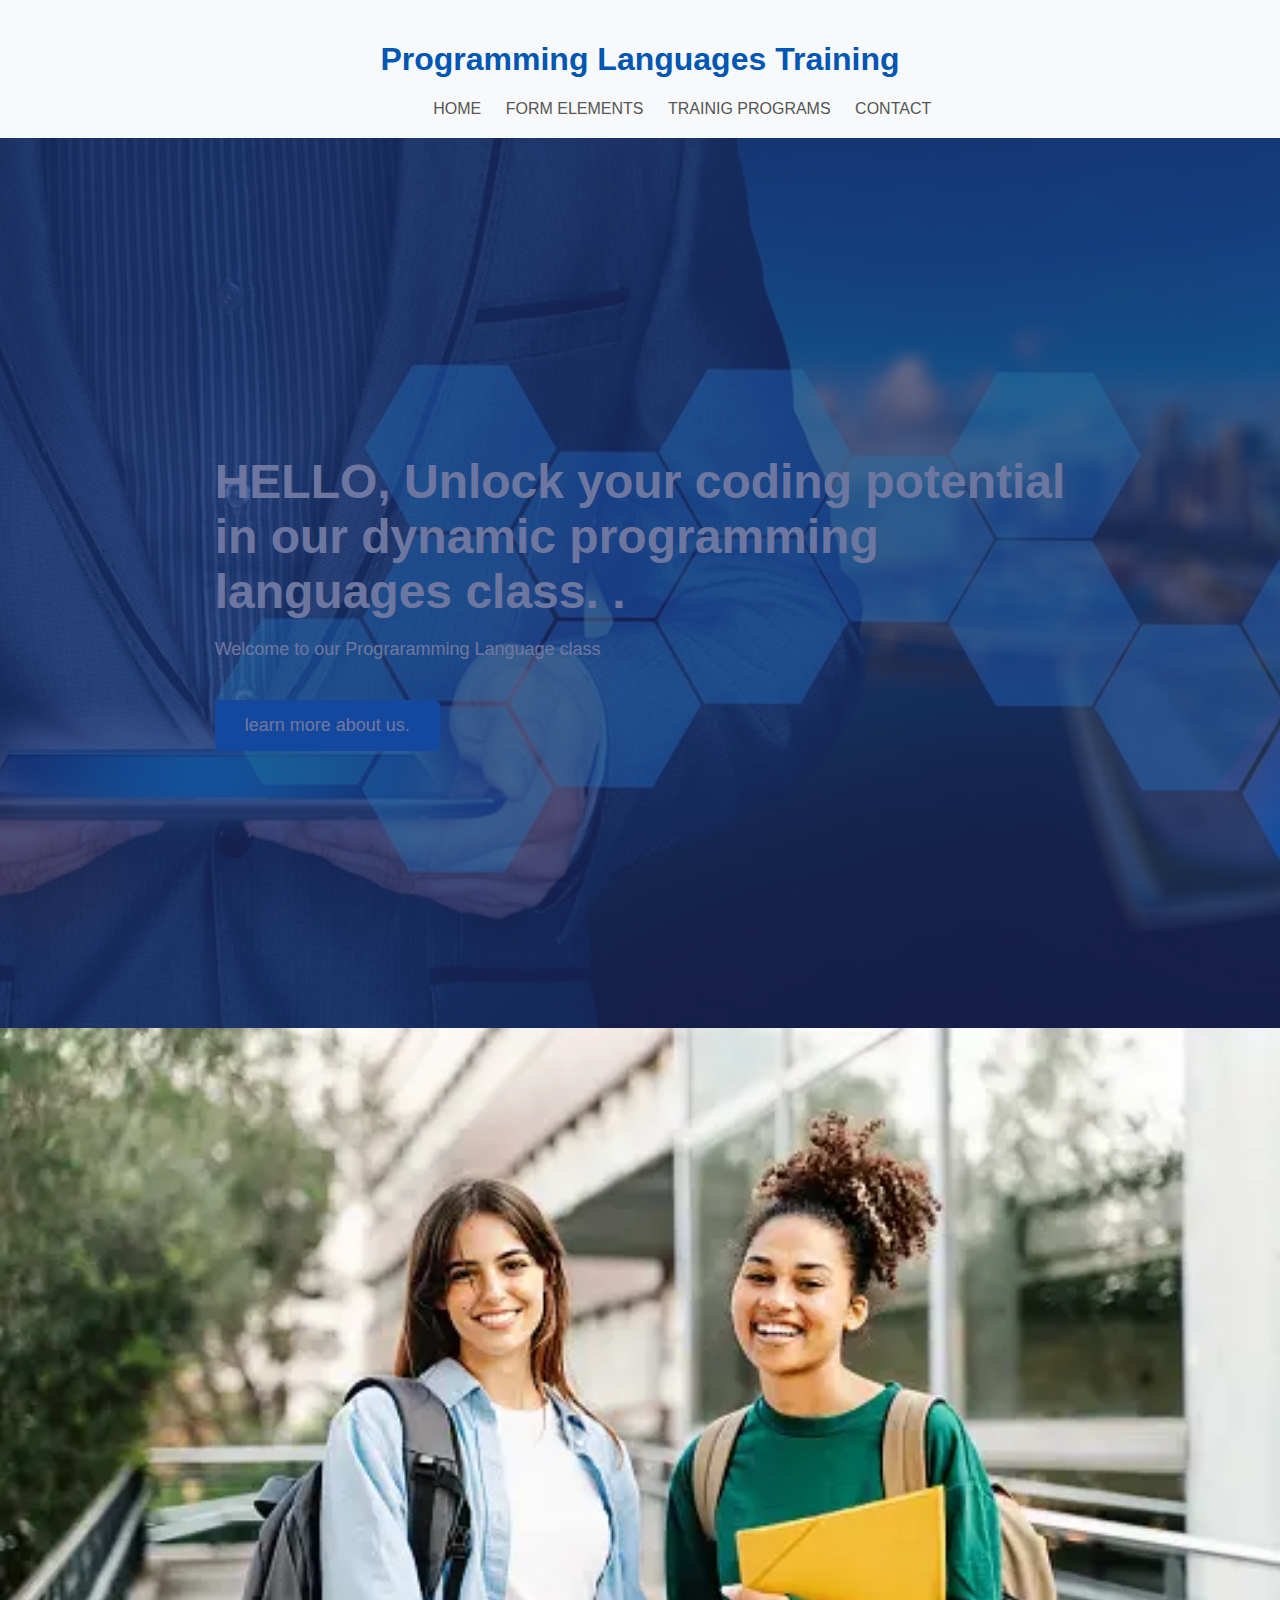
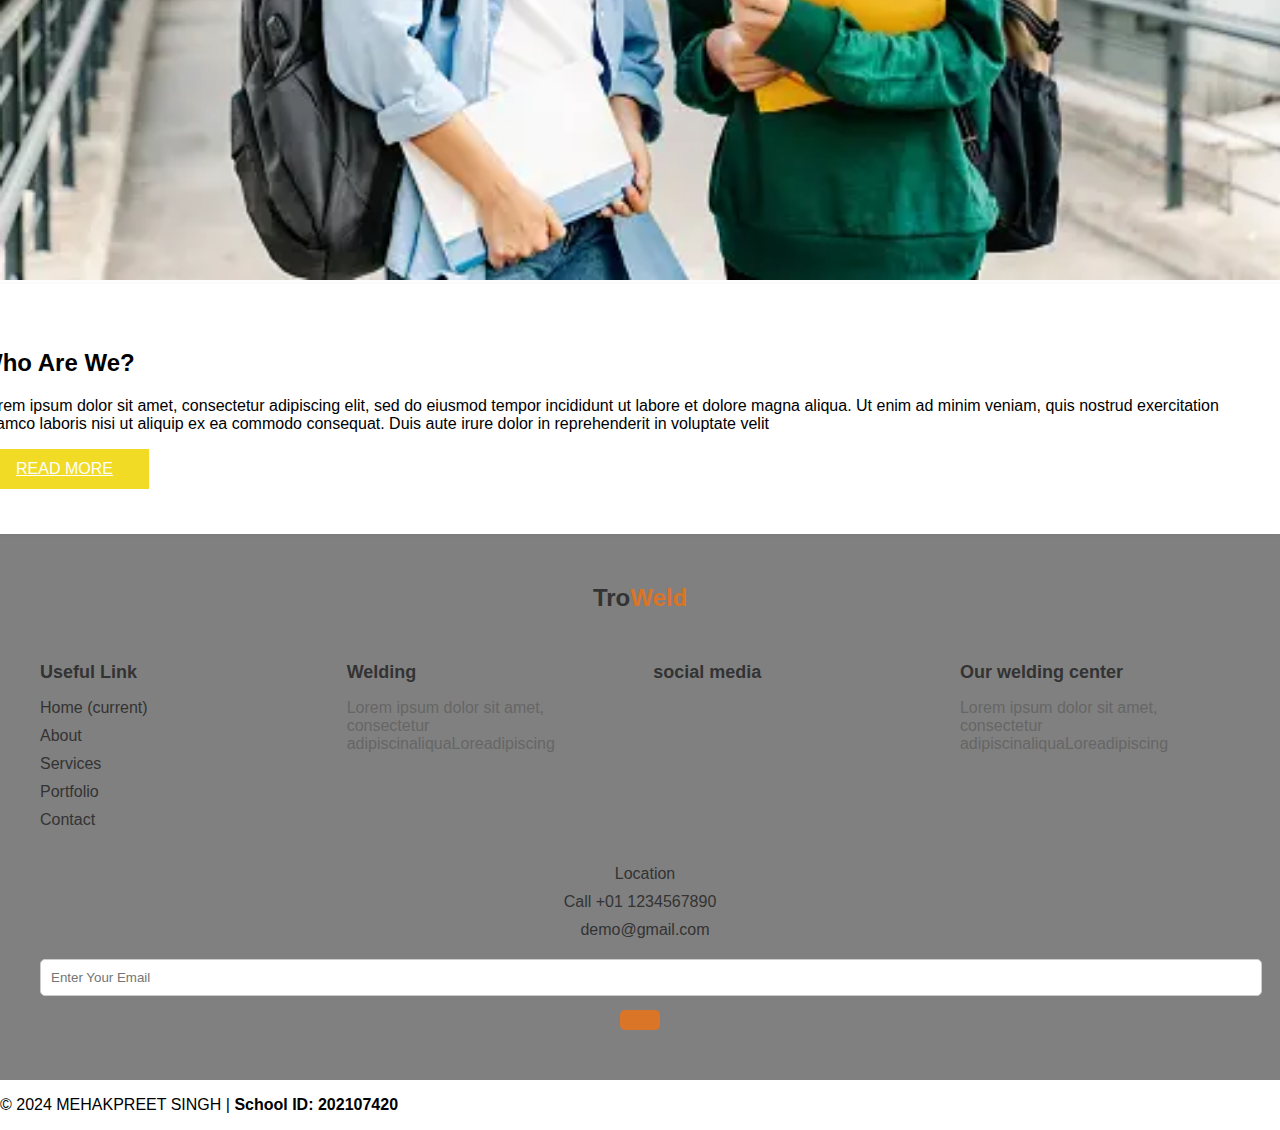
==== about.html @ 3c371fb9 "progress" ====
<!DOCTYPE html>
<html lang="en">
<head>
    <meta charset="UTF-8">
    <meta name="viewport" content="width=device-width, initial-scale=1.0">
    <link rel="stylesheet" href="css/about.css">
    <link rel="stylesheet" href="css/index.css">
    <title>Programming Languages Training - Proposal</title>
</head>

<body>
<!-- top area Start -->
		<header class="top-area">
			<div class="header-area">
				<!-- Start Navigation -->
			    <nav class="navbar navbar-default bootsnav navbar-fixed dark no-background">

			        <div class="container">

			            <!-- Start Header Navigation -->
			            <div class="navbar-header">

			                <h1 style="color: #0056b3">Programming Languages Training</h1>
			            </div><!--/.navbar-header-->
			            <!-- End Header Navigation -->

			            <!-- Collect the nav links, forms, and other content for toggling -->
			            <div class="collapse navbar-collapse menu-ui-design" id="navbar-menu">
			                <ul class="nav navbar-nav navbar-right" data-in="fadeInDown" data-out="fadeOutUp">
			                <li class="smooth-menu active"></li>
			                    <li class=" smooth-menu"><a href="index.html">HOME</a></li>
			                    <li class="smooth-menu"><a href="#skills">FORM ELEMENTS</a></li>
			                    <li class="smooth-menu"><a href="#experience">TRAINIG PROGRAMS</a></li>
			                    <li class="smooth-menu"><a href="#profiles">CONTACT</a></li>

			                </ul><!--/.nav -->
			            </div><!-- /.navbar-collapse -->
			        </div><!--/.container-->
			    </nav><!--/nav-->
			    <!-- End Navigation -->
			</div><!--/.header-area-->

		    <div class="clearfix"></div>

		</header><!-- /.top-area-->
		<!-- top area End -->

		<!-- welcome-hero start -->
		<section id="welcome-hero" class="welcome-hero">
			<div class="container">
				<div class="row">
					<div class="col-md-12 text-center">
						<div class="header-text">
							<h2>HELLO<span>,</span> Unlock your coding potential   <br> in our dynamic programming <br> languages class. <span>.</span>   </h2>
							<p>Welcome to our Prograramming Language class</p>
							<a href="assets/download/browney.txt" download>learn more about us.</a>
						</div>
					</div>
				</div>
			</div>

		</section>
		<!-- welcome-hero end -->
 <!-- about section -->

  <section class="about_section layout_padding">
    <div class="container">
      <div class="row">
        <div class="col-md-6 px-0">
          <div class="img_container">
            <div class="img-box">
              <img src="img/student.webp" alt="" />
            </div>
          </div>
        </div>
        <div class="col-md-6 px-0">
          <div class="detail-box">
            <div class="heading_container ">
              <h2>
                Who Are We?
              </h2>
            </div>
            <p>
              Lorem ipsum dolor sit amet, consectetur adipiscing elit, sed do
              eiusmod tempor incididunt ut labore et dolore magna aliqua. Ut
              enim ad minim veniam, quis nostrud exercitation ullamco laboris
              nisi ut aliquip ex ea commodo consequat. Duis aute irure dolor
              in reprehenderit in voluptate velit
            </p>
            <div class="btn-box">
              <a href="">
                Read More
              </a>
            </div>
          </div>
        </div>
      </div>
    </div>
  </section>

  <!-- end about section -->

		  <!-- info section -->

  <section class="info_section ">
    <div class="info_container layout_padding2">
      <div class="container">
        <div class="info_logo">
          <a class="navbar-brand" href="index.html"> Tro<span>Weld</span> </a>
        </div>
        <div class="info_main">
          <div class="row">
            <div class="col-md-3 col-lg-2">
              <div class="info_link-box">
                <h5>
                  Useful Link
                </h5>
                <ul>
                  <li class=" active">
                    <a class="" href="index.html">Home <span class="sr-only">(current)</span></a>
                  </li>
                  <li class="">
                    <a class="" href="about.html">About </a>
                  </li>
                  <li class="">
                    <a class="" href="service.html">Services </a>
                  </li>
                  <li class="">
                    <a class="" href="portfolio.html"> Portfolio </a>
                  </li>
                  <li class="">
                    <a class="" href="contact.html"> Contact </a>
                  </li>
                </ul>
              </div>
            </div>
            <div class="col-md-3 ">
              <h5>
                Welding
              </h5>
              <p>
                Lorem ipsum dolor sit amet, consectetur
                adipiscinaliquaLoreadipiscing
              </p>
            </div>
            <div class="col-md-3 mx-auto  ">
              <h5>
                social media
              </h5>
              <div class="social_box">
                <a href="#">
                  <i class="fa fa-facebook" aria-hidden="true"></i>
                </a>
                <a href="#">
                  <i class="fa fa-twitter" aria-hidden="true"></i>
                </a>
                <a href="#">
                  <i class="fa fa-linkedin" aria-hidden="true"></i>
                </a>
                <a href="#">
                  <i class="fa fa-youtube-play" aria-hidden="true"></i>
                </a>
              </div>
            </div>
            <div class="col-md-3">
              <h5>
                Our welding center
              </h5>
              <p>
                Lorem ipsum dolor sit amet, consectetur
                adipiscinaliquaLoreadipiscing
              </p>
            </div>
          </div>
        </div>
        <div class="info_bottom">
          <div class="row">
            <div class="col-lg-9">
              <div class="info_contact ">
                <div class="row">
                  <div class="col-md-3">
                    <a href="#" class="link-box">
                      <i class="fa fa-map-marker" aria-hidden="true"></i>
                      <span>
                        Location
                      </span>
                    </a>
                  </div>
                  <div class="col-md-5">
                    <a href="#" class="link-box">
                      <i class="fa fa-phone" aria-hidden="true"></i>
                      <span>
                        Call +01 1234567890
                      </span>
                    </a>
                  </div>
                  <div class="col-md-4">
                    <a href="#" class="link-box">
                      <i class="fa fa-envelope" aria-hidden="true"></i>
                      <span>
                        demo@gmail.com
                      </span>
                    </a>
                  </div>
                </div>
              </div>
            </div>
            <div class="col-md-3">
              <div class="info_form ">
                <form action="">
                  <input type="email" placeholder="Enter Your Email" />
                  <button>
                    <i class="fa fa-arrow-right" aria-hidden="true"></i>
                  </button>
                </form>
              </div>
            </div>
          </div>
        </div>
      </div>
    </div>
  </section>

  <!-- end info section -->

    <footer>
        <p>© 2024 MEHAKPREET SINGH | <b>School ID: 202107420</b></p>
    </footer>
</body>
</html>
---- css/about.css ----
/* CSS for enhanced appearance */
body {
    font-family: Arial, sans-serif;
    margin: 0;
    padding: 0;
}

.top-area {
    background-color: #f8f9fa; /* Light gray background */
    padding: 20px 0;
    text-align: center;
}

.header-area {
    max-width: 1200px;
    margin: 0 auto;
}

.navbar-brand {
    font-size: 24px;
    color: #333; /* Dark text color */
    font-weight: bold;
}

.navbar-default .navbar-toggle {
    border-color: transparent; /* Transparent border for toggle button */
}

.navbar-default .navbar-toggle:hover {
    background-color: #ddd; /* Light gray background on hover */
}

.navbar-default .navbar-toggle:focus {
    background-color: #ccc; /* Slightly darker gray background when focused */
}

.navbar-collapse {
    margin-top: 10px;
}

.navbar-collapse ul.navbar-nav {
    margin: 0;
}

.navbar-collapse ul.navbar-nav li {
    display: inline-block;
    margin-left: 20px;
}

.navbar-collapse ul.navbar-nav li a {
    color: #555; /* Dark gray text color for links */
    font-size: 16px;
    text-transform: uppercase;
    text-decoration: none;
}

.navbar-collapse ul.navbar-nav li a:hover {
    color: #000; /* Black text color on hover */
}

.welcome-hero{
    display: flex;
    align-items: center;
    justify-content: center;
    position:relative;
    background:url(../img/businessman-3213659_1280.jpg)no-repeat;
    background-size:cover;
    background-position: center;
    height:890px;
}
.welcome-hero:before{
    position:absolute;
    content: " ";
    top:0;
    left:0;
    background:rgba(31,44,108,.65);
    width:100%;
    height:100%;
}


.header-text h2 {
    font-size: 48px;
    color: #fff; /* White text color */
    margin-bottom: 20px;
}

.header-text p {
    font-size: 18px;
    color: #fff; /* White text color */
    margin-bottom: 40px;
}

.header-text a {
    display: inline-block;
    background-color: #007bff; /* Blue color for button */
    color: #fff; /* White text color for button */
    padding: 15px 30px;
    font-size: 18px;
    text-decoration: none;
    border-radius: 5px;
    transition: background-color 0.3s ease;
}

.header-text a:hover {
    background-color: #0056b3; /* Darker blue color on hover */
}


.about_section .row {
  -webkit-box-align: center;
      -ms-flex-align: center;
          align-items: center;
}

.about_section .img_container .img-box img {
  width: 100%;
}

.about_section .detail-box {
  background-color: #ffffff;
  padding: 45px 25px;
  -webkit-box-shadow: 0 0 5px 0 rgba(0, 0, 0, 0.05);
          box-shadow: 0 0 5px 0 rgba(0, 0, 0, 0.05);
  position: relative;
  margin-left: -45px;
}

.about_section .detail-box p {
  margin-top: 5px;
}

.about_section .detail-box a {
  display: inline-block;
  padding: 10px 35px;
  background-color: #f1db25;
  color: #ffffff;
  -webkit-transition: all 0.3s;
  transition: all 0.3s;
  border: 1px solid transparent;
  text-transform: uppercase;
}

.about_section .detail-box a:hover {
  background-color: transparent;
  border-color: #f1db25;
  color: #f1db25;
}


/* bottom container starts.*/
/* Styles for Info Section */
.info_section {
    background-color: grey; /* Set background color */
    padding: 50px 0; /* Add padding */
}

.info_container {
    max-width: 1200px; /* Limit container width */
    margin: 0 auto; /* Center container */
}

.info_logo {
    text-align: center; /* Center the logo */
    margin-bottom: 20px; /* Add space below logo */
}

.info_logo a {
    font-size: 24px; /* Set font size */
    color: #333; /* Set font color */
    text-decoration: none; /* Remove underline */
}

.info_logo a span {
    color: #da7426; /* Set span color */
}

.info_main .row {
    display: flex; /* Use flexbox for row layout */
    flex-wrap: wrap; /* Allow columns to wrap on smaller screens */
    justify-content: space-between; /* Distribute columns evenly */
}

.info_main .col-md-3 {
    flex: 0 0 calc(25% - 20px); /* Set column width */
    margin-bottom: 20px; /* Add space between columns */
}

.info_main h5 {
    font-size: 18px; /* Set heading font size */
    font-weight: bold; /* Set font weight */
    color: #333; /* Set font color */
    margin-bottom: 10px; /* Add space below heading */
}

.info_main p {
    font-size: 16px; /* Set paragraph font size */
    color: #666; /* Set font color */
}

.info_link-box ul {
    list-style: none; /* Remove bullet points */
    padding: 0; /* Remove default padding */
}

.info_link-box ul li {
    margin-bottom: 10px; /* Add space between list items */
}

.info_link-box ul li a {
    color: #333; /* Set link color */
    text-decoration: none; /* Remove underline */
}

.social_box {
    text-align: center; /* Center social media icons */
}

.social_box a {
    color: #333; /* Set icon color */
    text-decoration: none; /* Remove underline */
    margin: 0 10px; /* Add space between icons */
}

.info_bottom .info_contact .row {
    align-items: center; /* Center contact info vertically */
}

.info_bottom .info_contact .row .col-md-3 {
    text-align: center; /* Center contact info */
}

.info_bottom .info_contact .row .col-md-3 a {
    display: block; /* Set links to block level */
    color: #333; /* Set link color */
    text-decoration: none; /* Remove underline */
    margin-bottom: 10px; /* Add space between links */
}

.info_bottom .info_contact .row .col-md-3 a i {
    margin-right: 10px; /* Add space between icon and text */
}

.info_bottom .info_contact .row .col-md-5 {
    text-align: center; /* Center contact info */
}

.info_bottom .info_contact .row .col-md-5 a {
    display: block; /* Set links to block level */
    color: #333; /* Set link color */
    text-decoration: none; /* Remove underline */
    margin-bottom: 10px; /* Add space between links */
}

.info_bottom .info_contact .row .col-md-4 {
    text-align: center; /* Center contact info */
}

.info_bottom .info_contact .row .col-md-4 a {
    display: block; /* Set links to block level */
    color: #333; /* Set link color */
    text-decoration: none; /* Remove underline */
    margin-bottom: 10px; /* Add space between links */
}

.info_bottom .info_contact .row .col-md-4 a i {
    margin-right: 10px; /* Add space between icon and text */
}

.info_bottom .info_form {
    text-align: center; /* Center form */
    margin-top: 20px; /* Add space above form */
}

.info_bottom .info_form input[type="email"] {
    width: 100%; /* Set input width to fill container */
    padding: 10px; /* Add padding */
    border: 1px solid #ccc; /* Add border */
    border-radius: 5px; /* Add border radius */
    margin-bottom: 10px; /* Add space below input */
}

.info_bottom .info_form button {
    background-color: #da7426; /* Set button background color */
    color: #fff; /* Set button text color */
    border: none; /* Remove border */
    padding: 10px 20px; /* Add padding */
    border-radius: 5px; /* Add border radius */
    cursor: pointer; /* Set cursor to pointer */
    transition: background-color 0.3s; /* Add transition effect */
}

.info_bottom .info_form button:hover {
    background-color: #c25d17; /* Change background color on hover */
}

/* Media Queries for Responsive Design */
@media (max-width: 991.98px) {
    .info_main .col-md-3 {
        flex-basis: 48%; /* Set column width for medium screens */
    }
}

@media (max-width: 767.98px) {
    .info_main .col-md-3 {
        flex-basis: 100%; /* Set column width for small screens */
    }
}

/*bottom container Ends*/
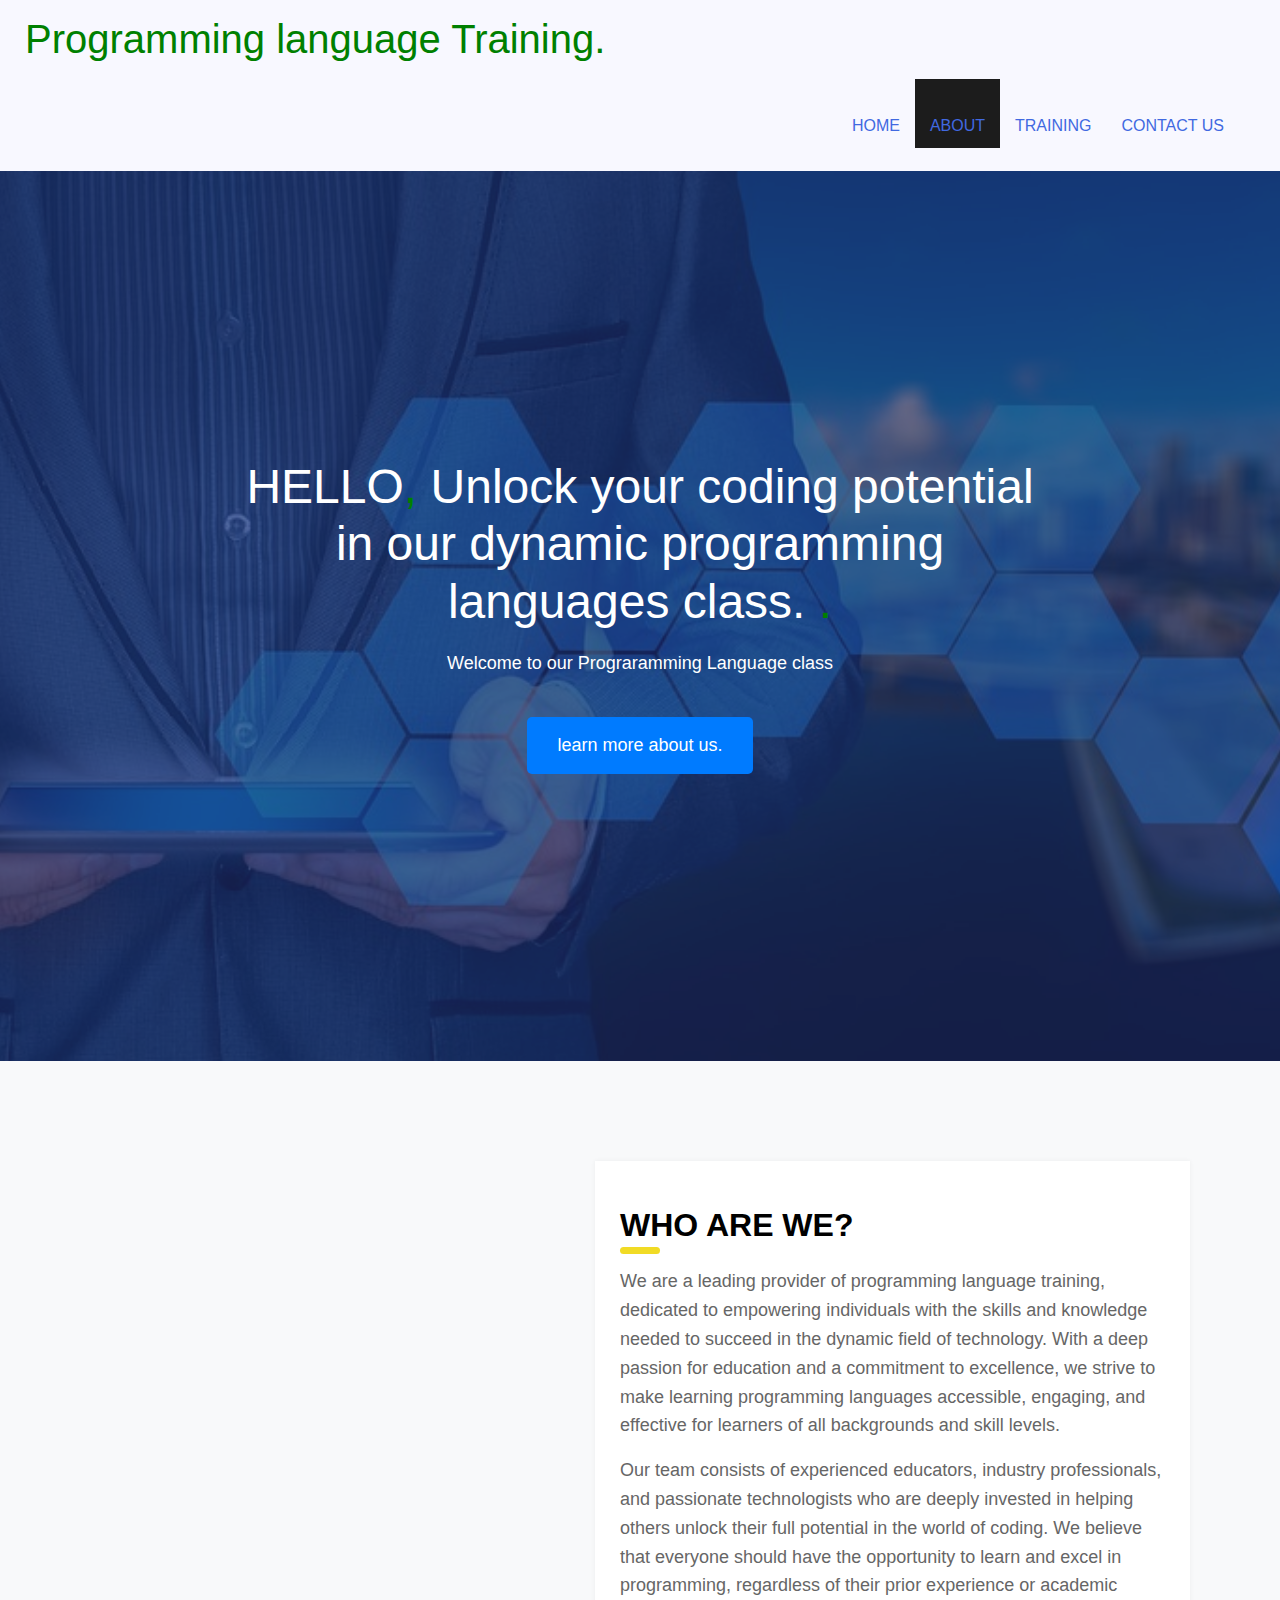
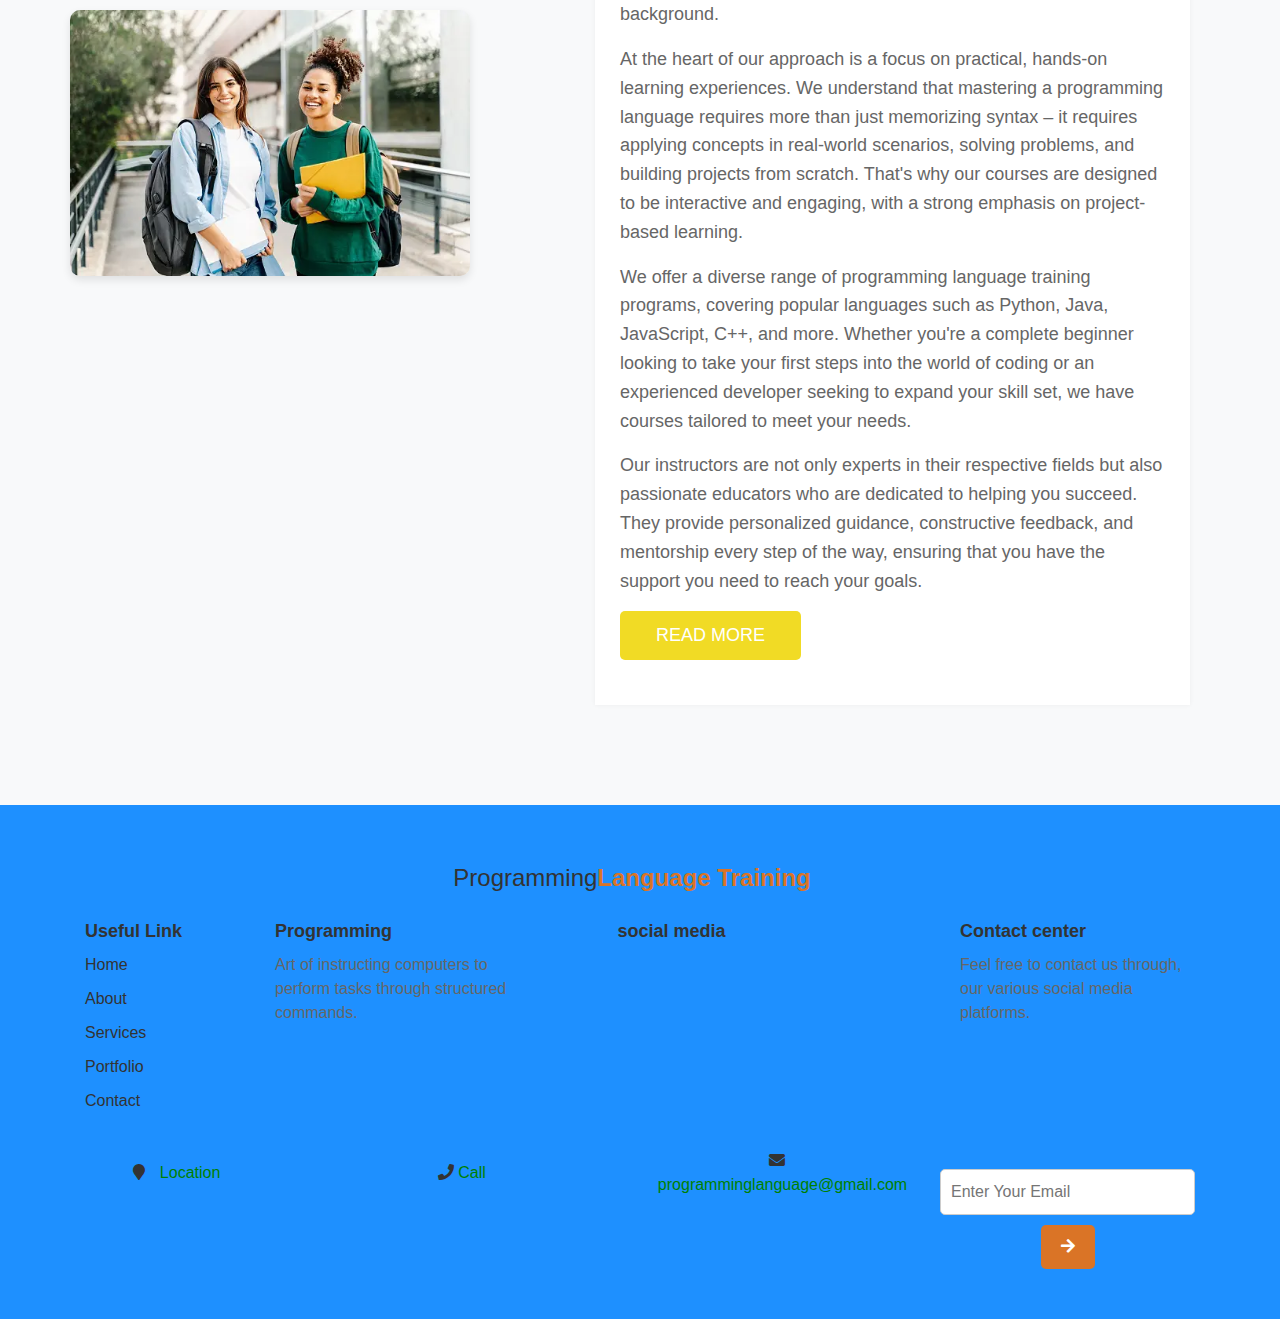
==== commit 0bd80f2f: "Almost there" ====
--- a/about.html
+++ b/about.html
@@ -3,48 +3,74 @@
 <head>
     <meta charset="UTF-8">
     <meta name="viewport" content="width=device-width, initial-scale=1.0">
+    <link rel="stylesheet" href="css/style.css">
     <link rel="stylesheet" href="css/about.css">
-    <link rel="stylesheet" href="css/index.css">
     <title>Programming Languages Training - Proposal</title>
+  <!-- Bootstrap CSS link -->
+    <link href="https://maxcdn.bootstrapcdn.com/bootstrap/4.0.0/css/bootstrap.min.css" rel="stylesheet">
+    <!-- Font Awesome CSS link -->
+    <link href="https://cdnjs.cloudflare.com/ajax/libs/font-awesome/5.15.3/css/all.min.css" rel="stylesheet">
+    <!-- Animation CSS link -->
+    <link href="https://cdnjs.cloudflare.com/ajax/libs/animate.css/3.7.2/animate.min.css" rel="stylesheet">
+    <!-- js library for animation -->
+    <link rel="stylesheet" href="https://cdnjs.cloudflare.com/ajax/libs/animate.css/4.1.1/animate.min.css" />
 </head>
 
 <body>
-<!-- top area Start -->
-		<header class="top-area">
-			<div class="header-area">
-				<!-- Start Navigation -->
-			    <nav class="navbar navbar-default bootsnav navbar-fixed dark no-background">
-
-			        <div class="container">
-
-			            <!-- Start Header Navigation -->
-			            <div class="navbar-header">
-
-			                <h1 style="color: #0056b3">Programming Languages Training</h1>
-			            </div><!--/.navbar-header-->
-			            <!-- End Header Navigation -->
-
-			            <!-- Collect the nav links, forms, and other content for toggling -->
-			            <div class="collapse navbar-collapse menu-ui-design" id="navbar-menu">
-			                <ul class="nav navbar-nav navbar-right" data-in="fadeInDown" data-out="fadeOutUp">
-			                <li class="smooth-menu active"></li>
-			                    <li class=" smooth-menu"><a href="index.html">HOME</a></li>
-			                    <li class="smooth-menu"><a href="#skills">FORM ELEMENTS</a></li>
-			                    <li class="smooth-menu"><a href="#experience">TRAINIG PROGRAMS</a></li>
-			                    <li class="smooth-menu"><a href="#profiles">CONTACT</a></li>
-
-			                </ul><!--/.nav -->
-			            </div><!-- /.navbar-collapse -->
-			        </div><!--/.container-->
-			    </nav><!--/nav-->
-			    <!-- End Navigation -->
-			</div><!--/.header-area-->
-
-		    <div class="clearfix"></div>
-
-		</header><!-- /.top-area-->
-		<!-- top area End -->
-
+<!-- header section strats -->
+    <div class="hero_bg_box">
+      <div class="img-box">
+        <img src="images/hero-bg.jpg" alt="">
+      </div>
+    </div>
+
+    <header class="header_section">
+      <div class="header_top">
+        <div class="container-fluid">
+          <div class="contact_link-container">
+
+              <span>
+               <h1> Programming language Training.</h1>
+              </span>
+
+
+        </div>
+      </div>
+      <div class="header_bottom">
+        <div class="container-fluid">
+          <nav class="navbar navbar-expand-lg custom_nav-container">
+            <a class="navbar-brand" href="index.html">
+              <span>
+
+              </span>
+            </a>
+            <button class="navbar-toggler" type="button" data-toggle="collapse" data-target="#navbarSupportedContent" aria-controls="navbarSupportedContent" aria-expanded="false" aria-label="Toggle navigation">
+              <span class=""></span>
+            </button>
+
+            <div class="collapse navbar-collapse ml-auto" id="navbarSupportedContent">
+              <ul class="navbar-nav  ">
+                <li class="nav-item ">
+                  <a class="nav-link" href="index.html">Home <span class="sr-only">(current)</span></a>
+                </li>
+                <li class="nav-item active">
+                  <a class="nav-link" href="about.html"> About</a>
+                </li>
+                <li class="nav-item">
+                  <a class="nav-link" href="training.html"> Training </a>
+                </li>
+
+                <li class="nav-item">
+                  <a class="nav-link" href="contact.html">Contact us</a>
+                </li>
+              </ul>
+            </div>
+          </nav>
+        </div>
+      </div>
+      </div>
+    </header>
+    <!-- end header section -->
 		<!-- welcome-hero start -->
 		<section id="welcome-hero" class="welcome-hero">
 			<div class="container">
@@ -81,11 +107,32 @@
               </h2>
             </div>
             <p>
-              Lorem ipsum dolor sit amet, consectetur adipiscing elit, sed do
-              eiusmod tempor incididunt ut labore et dolore magna aliqua. Ut
-              enim ad minim veniam, quis nostrud exercitation ullamco laboris
-              nisi ut aliquip ex ea commodo consequat. Duis aute irure dolor
-              in reprehenderit in voluptate velit
+              We are a leading provider of programming language training, dedicated to empowering individuals with the
+              skills and knowledge needed to succeed in the dynamic field of technology. With a deep passion for
+              education and a commitment to excellence, we strive to make learning programming languages accessible,
+              engaging, and effective for learners of all backgrounds and skill levels.
+</p>
+          <p>Our team consists of experienced educators, industry professionals, and passionate technologists who are deeply
+              invested in helping others unlock their full potential in the world of coding. We believe that everyone
+              should have the opportunity to learn and excel in programming, regardless of their prior experience
+              or academic background.
+</p>
+            <p>
+             At the heart of our approach is a focus on practical, hands-on learning experiences. We understand that mastering a
+              programming language requires more than just memorizing syntax – it requires applying concepts in
+              real-world scenarios, solving problems, and building projects from scratch. That's why our courses
+              are designed to be interactive and engaging, with a strong emphasis on project-based learning.
+</p>
+            <p>
+            We offer a diverse range of programming language training programs, covering popular languages such as Python,
+              Java, JavaScript, C++, and more. Whether you're a complete beginner looking to take your first
+              steps into the world of coding or an experienced developer seeking to expand your skill set,
+              we have courses tailored to meet your needs.
+</p>
+            <p>
+           Our instructors are not only experts in their respective fields but also passionate educators who are dedicated
+              to helping you succeed. They provide personalized guidance, constructive feedback, and mentorship every
+              step of the way, ensuring that you have the support you need to reach your goals.
             </p>
             <div class="btn-box">
               <a href="">
@@ -106,7 +153,7 @@
     <div class="info_container layout_padding2">
       <div class="container">
         <div class="info_logo">
-          <a class="navbar-brand" href="index.html"> Tro<span>Weld</span> </a>
+          <a class="navbar-brand" href="index.html"> Programming<span>Language Training</span> </a>
         </div>
         <div class="info_main">
           <div class="row">
@@ -136,11 +183,10 @@
             </div>
             <div class="col-md-3 ">
               <h5>
-                Welding
+                Programming
               </h5>
               <p>
-                Lorem ipsum dolor sit amet, consectetur
-                adipiscinaliquaLoreadipiscing
+                Art of instructing computers to perform tasks through structured commands.
               </p>
             </div>
             <div class="col-md-3 mx-auto  ">
@@ -164,11 +210,10 @@
             </div>
             <div class="col-md-3">
               <h5>
-                Our welding center
+                Contact center
               </h5>
               <p>
-                Lorem ipsum dolor sit amet, consectetur
-                adipiscinaliquaLoreadipiscing
+                Feel free to contact us through, our various social media platforms.
               </p>
             </div>
           </div>
@@ -190,7 +235,7 @@
                     <a href="#" class="link-box">
                       <i class="fa fa-phone" aria-hidden="true"></i>
                       <span>
-                        Call +01 1234567890
+                        Call
                       </span>
                     </a>
                   </div>
@@ -198,7 +243,7 @@
                     <a href="#" class="link-box">
                       <i class="fa fa-envelope" aria-hidden="true"></i>
                       <span>
-                        demo@gmail.com
+                        programminglanguage@gmail.com
                       </span>
                     </a>
                   </div>
@@ -226,5 +271,16 @@
     <footer>
         <p>© 2024 MEHAKPREET SINGH | <b>School ID: 202107420</b></p>
     </footer>
+  <!-- Bootstrap JS and Popper.js CDN links -->
+    <script src="https://code.jquery.com/jquery-3.2.1.slim.min.js"></script>
+    <script src="https://cdn.jsdelivr.net/npm/@popperjs/core@2.5.3/dist/umd/popper.min.js"></script>
+    <!-- Bootstrap JS CDN link -->
+    <script src="https://stackpath.bootstrapcdn.com/bootstrap/4.0.0/js/bootstrap.min.js"></script>
+    <!-- Wow.js CDN link -->
+    <script src="https://cdnjs.cloudflare.com/ajax/libs/wow/1.1.2/wow.min.js"></script>
+    <!-- Initialize Wow.js -->
+    <!-- Scripting for the icon -->
+    <script type="module" src="https://unpkg.com/ionicons@7.1.0/dist/ionicons/ionicons.esm.js"></script>
+    <script nomodule src="https://unpkg.com/ionicons@7.1.0/dist/ionicons/ionicons.js"></script>
 </body>
 </html>
--- a/css/style.css
+++ b/css/style.css
@@ -0,0 +1,720 @@
+/* CSS for enhanced appearance */
+.heading_container {
+  display: -webkit-box;
+  display: -ms-flexbox;
+  display: flex;
+  -webkit-box-orient: vertical;
+  -webkit-box-direction: normal;
+      -ms-flex-direction: column;
+          flex-direction: column;
+}
+
+.heading_container h2 {
+  position: relative;
+  font-weight: bold;
+  text-transform: uppercase;
+  padding-bottom: 10px;
+}
+
+.heading_container h2::before {
+  content: "";
+  width: 40px;
+  height: 7px;
+  background-color: #f1db25;
+  border-radius: 10px;
+  position: absolute;
+  bottom: 0;
+  left: 0;
+}
+
+.heading_container.heading_center {
+  -webkit-box-align: center;
+      -ms-flex-align: center;
+          align-items: center;
+  text-align: center;
+}
+
+.heading_container.heading_center h2::before {
+  left: 50%;
+  -webkit-transform: translateX(-50%);
+          transform: translateX(-50%);
+}
+
+/*header section*/
+.hero_area {
+  min-height: 100vh;
+  display: -webkit-box;
+  display: -ms-flexbox;
+  display: flex;
+  -webkit-box-orient: vertical;
+  -webkit-box-direction: normal;
+      -ms-flex-direction: column;
+          flex-direction: column;
+  position: relative;
+}
+
+.hero_bg_box {
+  position: absolute;
+  top: 0;
+  left: 0;
+  width: 100%;
+  height: 100%;
+  overflow: hidden;
+  z-index: -1;
+  display: -webkit-box;
+  display: -ms-flexbox;
+  display: flex;
+  -webkit-box-pack: center;
+      -ms-flex-pack: center;
+          justify-content: center;
+}
+
+.hero_bg_box .img-box {
+  width: 100%;
+}
+
+.hero_bg_box .img-box img {
+  min-width: 100%;
+  min-height: 100%;
+}
+
+.hero_bg_box::before {
+  content: "";
+  position: absolute;
+  top: 0;
+  left: 0;
+  width: 100%;
+  height: 100%;
+  background: -webkit-gradient(linear, left top, right top, from(rgba(0, 0, 0, 0.8)), to(rgba(white)));
+  background: linear-gradient(to right, rgba(0, 0, 0, 0.8), rgba(white));
+}
+
+.sub_page .hero_area {
+  min-height: auto;
+}
+
+.sub_page .custom_nav-container.navbar-expand-lg .navbar-nav .nav-item .nav-link {
+  padding-bottom: 21px;
+}
+
+.hero_area.sub_pages {
+  height: auto;
+}
+
+.header_section {
+  padding: 0;
+}
+
+.header_section .container-fluid {
+  padding-right: 25px;
+  padding-left: 25px;
+}
+
+.header_section .nav_container {
+  margin: 0 auto;
+}
+
+.header_top {
+  background-color: ghostwhite;
+  padding: 15px 0;
+}
+
+.header_top .contact_link-container {
+  display: -webkit-box;
+  display: -ms-flexbox;
+  display: flex;
+  -webkit-box-pack: justify;
+      -ms-flex-pack: justify;
+          justify-content: space-between;
+}
+
+.header_top .contact_link-container a {
+  display: -webkit-box;
+  display: -ms-flexbox;
+  display: flex;
+  -webkit-box-align: center;
+      -ms-flex-align: center;
+          align-items: center;
+  color: #ffffff;
+  font-size: 15px;
+}
+
+.header_top .contact_link-container a i {
+  font-size: 20px;
+  color: #f1db25;
+  margin-right: 5px;
+}
+
+#navbarSupportedContent {
+  -webkit-box-pack: justify;
+      -ms-flex-pack: justify;
+          justify-content: space-between;
+}
+
+.custom_nav-container {
+  z-index: 99999;
+  padding: 0;
+}
+
+.custom_nav-container .navbar-nav {
+  margin-left: auto;
+}
+
+.custom_nav-container .navbar-nav .nav-item .nav-link {
+    padding: 35px 15px 10px 15px;
+  color: royalblue;
+  text-align: center;
+  text-transform: uppercase;
+  -webkit-transition: all .2s;
+  transition: all .2s;
+}
+
+.custom_nav-container .navbar-nav .nav-item:hover .nav-link, .custom_nav-container .navbar-nav .nav-item.active .nav-link {
+  background-color: #1c1c1c;
+}
+
+a,
+a:hover,
+a:focus {
+  text-decoration: none;
+}
+
+a:hover,
+a:focus {
+  color: initial;
+}
+
+.btn,
+.btn:focus {
+  outline: none !important;
+  -webkit-box-shadow: none;
+          box-shadow: none;
+}
+
+.navbar-brand {
+  display: -webkit-box;
+  display: -ms-flexbox;
+  display: flex;
+  -webkit-box-orient: vertical;
+  -webkit-box-direction: normal;
+      -ms-flex-direction: column;
+          flex-direction: column;
+  -webkit-box-align: center;
+      -ms-flex-align: center;
+          align-items: center;
+}
+
+.navbar-brand span {
+  font-weight: bold;
+  color: dodgerblue;
+  font-size: 24px;
+}
+
+.custom_nav-container .navbar-toggler {
+  outline: none;
+}
+
+.custom_nav-container .navbar-toggler {
+  padding: 0;
+  width: 37px;
+  height: 42px;
+  -webkit-transition: all 0.3s;
+  transition: all 0.3s;
+}
+
+.custom_nav-container .navbar-toggler span {
+  display: block;
+  width: 32px;
+  height: 4px;
+  background-color: dodgerblue;
+  border-radius: 15px;
+  margin: 7px 0;
+  -webkit-transition: all 0.3s;
+  transition: all 0.3s;
+  position: relative;
+}
+
+.custom_nav-container .navbar-toggler span::before, .custom_nav-container .navbar-toggler span::after {
+  content: "";
+  position: absolute;
+  left: 0;
+  height: 100%;
+  width: 100%;
+  background-color: dodgerblue;
+  border-radius: 15px;
+  top: -10px;
+  -webkit-transition: all 0.3s;
+  transition: all 0.3s;
+}
+
+.custom_nav-container .navbar-toggler span::after {
+  top: 10px;
+}
+
+.custom_nav-container .navbar-toggler[aria-expanded="true"] {
+  -webkit-transform: rotate(360deg);
+          transform: rotate(360deg);
+}
+
+.custom_nav-container .navbar-toggler[aria-expanded="true"] span {
+  -webkit-transform: rotate(45deg);
+          transform: rotate(45deg);
+}
+
+.custom_nav-container .navbar-toggler[aria-expanded="true"] span::before, .custom_nav-container .navbar-toggler[aria-expanded="true"] span::after {
+  -webkit-transform: rotate(90deg);
+          transform: rotate(90deg);
+  top: 0;
+}
+
+/*end header section*/
+/*header section*/
+.hero_area {
+  min-height: 100vh;
+  display: -webkit-box;
+  display: -ms-flexbox;
+  display: flex;
+  -webkit-box-orient: vertical;
+  -webkit-box-direction: normal;
+      -ms-flex-direction: column;
+          flex-direction: column;
+  position: relative;
+}
+
+.welcome-hero{
+    display: flex;
+    align-items: center;
+    justify-content: center;
+    position:relative;
+    background:url(../img/businessman-3213659_1280.jpg)no-repeat;
+    background-size:cover;
+    background-position: center;
+    height:890px;
+}
+.welcome-hero:before{
+    position:absolute;
+    content: " ";
+    top:0;
+    left:0;
+    background:rgba(31,44,108,.65);
+    width:100%;
+    height:100%;
+}
+
+
+.header-text h2 {
+    font-size: 48px;
+    color: #fff; /* White text color */
+    margin-bottom: 20px;
+}
+
+.header-text p {
+    font-size: 18px;
+    color: #fff; /* White text color */
+    margin-bottom: 40px;
+}
+
+.header-text a {
+    display: inline-block;
+    background-color: #007bff; /* Blue color for button */
+    color: #fff; /* White text color for button */
+    padding: 15px 30px;
+    font-size: 18px;
+    text-decoration: none;
+    border-radius: 5px;
+    transition: background-color 0.3s ease;
+}
+
+.header-text a:hover {
+    background-color: #0056b3; /* Darker blue color on hover */
+}
+/*INTRODUCTION STARTS*/
+.services-mf {
+  background-color: #f8f9fa; /* Background color for the section */
+  padding: 60px 0; /* Adjust padding as needed */
+}
+
+.title-box {
+  margin-bottom: 40px;
+}
+
+.title-a {
+  font-size: 36px;
+  color: black; /* Title color */
+}
+
+.subtitle-a {
+  font-size: 18px;
+  color: black; /* Subtitle color */
+}
+
+.line-mf {
+  width: 30%;
+  height: 3px;
+  background-color: #007bff; /* Line color */
+  margin: 16px auto;
+}
+.title-a {
+    color: lightskyblue;
+
+}
+/*INTRODUCTION ENDS*/
+
+/* SECTION STARTS */
+ .section-card {
+        background-color: #fff;
+        border-radius: 10px;
+        box-shadow: 0 4px 8px rgba(0, 0, 0, 0.1);
+        padding: 20px;
+        margin-bottom: 20px;
+    }
+
+    .section-card h2 {
+        color: #333;
+        font-size: 24px;
+        margin-bottom: 10px;
+    }
+
+    .section-card p {
+        color: #666;
+        font-size: 16px;
+        line-height: 1.6;
+    }
+/*SECTION ENDS*/
+
+/*FOOTER STARTS*/
+  footer {
+            background-color: #333;
+            color: #fff;
+            text-align: center;
+            padding: 10px;
+            position: fixed;
+            bottom: 0;
+            width: 100%;
+            left: 0;
+            opacity: 0;
+            animation: fadeIn 1s ease-in-out forwards, changeColor 6s infinite;
+        }
+
+        footer p {
+            margin: 0;
+        }
+
+        @keyframes fadeIn {
+            from {
+                opacity: 0;
+            }
+            to {
+                opacity: 1;
+            }
+        }
+
+        @keyframes changeColor {
+            0%, 100% {
+                background-color: burlywood;
+            }
+            50% {
+                background-color: lightskyblue;
+            }
+        }
+
+/*FOOTER ENDS*/
+/* CSS for the about section */
+.about_section {
+    background-color: #f8f9fa; /* Light gray background */
+    padding: 100px 0; /* Adjust padding as needed */
+}
+
+.about_section .container {
+    position: relative; /* Set container position to relative */
+}
+
+.about_section .row {
+    display: flex;
+    align-items: center; /* Center align items vertically */
+}
+
+.about_section .detail-box {
+    margin-right: 20px; /* Add margin to create space between image and text */
+}
+
+.about_section .detail-box h2 {
+    color: black; /* Dark text color */
+    font-size: 32px;
+}
+
+.about_section .detail-box p {
+    color: #666; /* Medium gray text color */
+    font-size: 18px;
+    line-height: 1.6;
+}
+
+.about_section .detail-box a {
+    display: inline-block;
+    background-color: #007bff; /* Blue color for button */
+    color: #fff; /* White text color for button */
+    padding: 10px 20px;
+    font-size: 18px;
+    text-decoration: none;
+    border-radius: 5px;
+    transition: background-color 0.3s ease;
+}
+span{
+    color: green;
+}
+.about_section .img-box {
+ width: 100%; /* Make image container width 100% of parent container */
+    max-width: 400px; /* Limit max width of image container */
+    margin-top: 20px; /* Add margin to separate image from text */
+    display: flex;
+    justify-content: center;
+}
+
+.about_section .img-box img {
+    width: 100%; /* Make image width 100% of image container */
+    height: auto; /* Maintain aspect ratio */
+
+    border-radius: 10px; /* Rounded corners */
+    box-shadow: 0 4px 8px rgba(0, 0, 0, 0.1);
+}
+    @media (min-width: 768px) {
+        .about_section .row {
+            flex-direction: row; /* Change flex direction back to row for larger screens */
+        }
+
+        .about_section .detail-box {
+            margin-right: 20px; /* Add margin to create space between image and text */
+            text-align: left; /* Left align text */
+        }
+    }
+    /* CSS for custom-about-section */
+.service_section {
+    display: flex; /* Set display to flex */
+    flex-wrap: wrap;
+    flex-direction: row;
+    justify-content: center; /* Center the cards horizontally */
+    gap: 20px; /* Add some space between cards */
+}
+
+.service_section .box {
+    width: 250px; /* Adjust card width based on your design */
+    text-align: center;
+    box-shadow: 0 4px 8px rgba(0, 0, 0, 0.1);
+    padding: 20px;
+    transition: all 0.3s ease;
+    border-radius: 10px;
+}
+
+.service_section .box .img-box {
+    width: 150px; /* Adjust image box size */
+    height: 170px; /* Adjust image box size */
+    margin: 0 auto;
+}
+
+.service_section .box .img-box img {
+    max-width: 120%;
+    max-height: 170%;
+    transition: transform 0.3s ease;
+}
+
+.service_section .box .detail-box {
+    margin-top: 15px;
+}
+
+.service_section .box .detail-box h5 {
+    font-weight: bold;
+}
+
+.service_section .box .detail-box p {
+    margin: 0;
+}
+
+.service_section .box:hover {
+    background-color: #f9f9f9;
+    transform: translateY(-5px);
+}
+
+.service_section .box:hover .img-box img {
+    transform: scale(1.1);
+}
+
+.service_section .btn-box {
+    width: 100%;
+    margin-top: 25px;
+    text-align: center;
+}
+
+.service_section .btn-box a {
+    display: inline-block;
+    padding: 10px 20px;
+    background-color: #da7426;
+    color: #ffffff;
+    border-radius: 5px;
+    transition: background-color 0.3s ease;
+    text-decoration: none;
+}
+
+.service_section .btn-box a:hover {
+    background-color: #c25d17;
+}
+
+/* bottom container starts.*/
+/* Styles for Info Section */
+.info_section {
+    background-color: dodgerblue; /* Set background color */
+    padding: 50px 0; /* Add padding */
+}
+
+.info_container {
+    max-width: 1200px; /* Limit container width */
+    margin: 0 auto; /* Center container */
+}
+
+.info_logo {
+    text-align: center; /* Center the logo */
+    margin-bottom: 20px; /* Add space below logo */
+}
+
+.info_logo a {
+    font-size: 24px; /* Set font size */
+    color: #333; /* Set font color */
+    text-decoration: none; /* Remove underline */
+}
+
+.info_logo a span {
+    color: #da7426; /* Set span color */
+}
+
+.info_main .row {
+    display: flex; /* Use flexbox for row layout */
+    flex-wrap: wrap; /* Allow columns to wrap on smaller screens */
+    justify-content: space-between; /* Distribute columns evenly */
+}
+
+.info_main .col-md-3 {
+    flex: 0 0 calc(25% - 20px); /* Set column width */
+    margin-bottom: 20px; /* Add space between columns */
+}
+
+.info_main h5 {
+    font-size: 18px; /* Set heading font size */
+    font-weight: bold; /* Set font weight */
+    color: #333; /* Set font color */
+    margin-bottom: 10px; /* Add space below heading */
+}
+
+.info_main p {
+    font-size: 16px; /* Set paragraph font size */
+    color: #666; /* Set font color */
+}
+
+.info_link-box ul {
+    list-style: none; /* Remove bullet points */
+    padding: 0; /* Remove default padding */
+}
+
+.info_link-box ul li {
+    margin-bottom: 10px; /* Add space between list items */
+}
+
+.info_link-box ul li a {
+    color: #333; /* Set link color */
+    text-decoration: none; /* Remove underline */
+}
+
+.social_box {
+    text-align: center; /* Center social media icons */
+}
+
+.social_box a {
+    color: #333; /* Set icon color */
+    text-decoration: none; /* Remove underline */
+    margin: 0 10px; /* Add space between icons */
+}
+
+.info_bottom .info_contact .row {
+    align-items: center; /* Center contact info vertically */
+}
+
+.info_bottom .info_contact .row .col-md-3 {
+    text-align: center; /* Center contact info */
+}
+
+.info_bottom .info_contact .row .col-md-3 a {
+    display: block; /* Set links to block level */
+    color: #333; /* Set link color */
+    text-decoration: none; /* Remove underline */
+    margin-bottom: 10px; /* Add space between links */
+}
+
+.info_bottom .info_contact .row .col-md-3 a i {
+    margin-right: 10px; /* Add space between icon and text */
+}
+
+.info_bottom .info_contact .row .col-md-5 {
+    text-align: center; /* Center contact info */
+}
+
+.info_bottom .info_contact .row .col-md-5 a {
+    display: block; /* Set links to block level */
+    color: #333; /* Set link color */
+    text-decoration: none; /* Remove underline */
+    margin-bottom: 10px; /* Add space between links */
+}
+
+.info_bottom .info_contact .row .col-md-4 {
+    text-align: center; /* Center contact info */
+}
+
+.info_bottom .info_contact .row .col-md-4 a {
+    display: block; /* Set links to block level */
+    color: #333; /* Set link color */
+    text-decoration: none; /* Remove underline */
+    margin-bottom: 10px; /* Add space between links */
+}
+
+.info_bottom .info_contact .row .col-md-4 a i {
+    margin-right: 10px; /* Add space between icon and text */
+}
+
+.info_bottom .info_form {
+    text-align: center; /* Center form */
+    margin-top: 20px; /* Add space above form */
+}
+
+.info_bottom .info_form input[type="email"] {
+    width: 100%; /* Set input width to fill container */
+    padding: 10px; /* Add padding */
+    border: 1px solid #ccc; /* Add border */
+    border-radius: 5px; /* Add border radius */
+    margin-bottom: 10px; /* Add space below input */
+}
+
+.info_bottom .info_form button {
+    background-color: #da7426; /* Set button background color */
+    color: #fff; /* Set button text color */
+    border: none; /* Remove border */
+    padding: 10px 20px; /* Add padding */
+    border-radius: 5px; /* Add border radius */
+    cursor: pointer; /* Set cursor to pointer */
+    transition: background-color 0.3s; /* Add transition effect */
+}
+
+.info_bottom .info_form button:hover {
+    background-color: #c25d17; /* Change background color on hover */
+}
+
+/* Media Queries for Responsive Design */
+@media (max-width: 992px) {
+    .info_main .col-md-3 {
+        flex-basis: 48%; /* Set column width for medium screens */
+    }
+}
+
+@media (max-width: 768px) {
+    .info_main .col-md-3 {
+        flex-basis: 100%; /* Set column width for small screens */
+    }
+}
+
+/*bottom container Ends*/
--- a/css/about.css
+++ b/css/about.css
@@ -1,111 +1,3 @@
-/* CSS for enhanced appearance */
-body {
-    font-family: Arial, sans-serif;
-    margin: 0;
-    padding: 0;
-}
-
-.top-area {
-    background-color: #f8f9fa; /* Light gray background */
-    padding: 20px 0;
-    text-align: center;
-}
-
-.header-area {
-    max-width: 1200px;
-    margin: 0 auto;
-}
-
-.navbar-brand {
-    font-size: 24px;
-    color: #333; /* Dark text color */
-    font-weight: bold;
-}
-
-.navbar-default .navbar-toggle {
-    border-color: transparent; /* Transparent border for toggle button */
-}
-
-.navbar-default .navbar-toggle:hover {
-    background-color: #ddd; /* Light gray background on hover */
-}
-
-.navbar-default .navbar-toggle:focus {
-    background-color: #ccc; /* Slightly darker gray background when focused */
-}
-
-.navbar-collapse {
-    margin-top: 10px;
-}
-
-.navbar-collapse ul.navbar-nav {
-    margin: 0;
-}
-
-.navbar-collapse ul.navbar-nav li {
-    display: inline-block;
-    margin-left: 20px;
-}
-
-.navbar-collapse ul.navbar-nav li a {
-    color: #555; /* Dark gray text color for links */
-    font-size: 16px;
-    text-transform: uppercase;
-    text-decoration: none;
-}
-
-.navbar-collapse ul.navbar-nav li a:hover {
-    color: #000; /* Black text color on hover */
-}
-
-.welcome-hero{
-    display: flex;
-    align-items: center;
-    justify-content: center;
-    position:relative;
-    background:url(../img/businessman-3213659_1280.jpg)no-repeat;
-    background-size:cover;
-    background-position: center;
-    height:890px;
-}
-.welcome-hero:before{
-    position:absolute;
-    content: " ";
-    top:0;
-    left:0;
-    background:rgba(31,44,108,.65);
-    width:100%;
-    height:100%;
-}
-
-
-.header-text h2 {
-    font-size: 48px;
-    color: #fff; /* White text color */
-    margin-bottom: 20px;
-}
-
-.header-text p {
-    font-size: 18px;
-    color: #fff; /* White text color */
-    margin-bottom: 40px;
-}
-
-.header-text a {
-    display: inline-block;
-    background-color: #007bff; /* Blue color for button */
-    color: #fff; /* White text color for button */
-    padding: 15px 30px;
-    font-size: 18px;
-    text-decoration: none;
-    border-radius: 5px;
-    transition: background-color 0.3s ease;
-}
-
-.header-text a:hover {
-    background-color: #0056b3; /* Darker blue color on hover */
-}
-
 
 .about_section .row {
   -webkit-box-align: center;
@@ -148,163 +40,3 @@
 }
 
 
-/* bottom container starts.*/
-/* Styles for Info Section */
-.info_section {
-    background-color: grey; /* Set background color */
-    padding: 50px 0; /* Add padding */
-}
-
-.info_container {
-    max-width: 1200px; /* Limit container width */
-    margin: 0 auto; /* Center container */
-}
-
-.info_logo {
-    text-align: center; /* Center the logo */
-    margin-bottom: 20px; /* Add space below logo */
-}
-
-.info_logo a {
-    font-size: 24px; /* Set font size */
-    color: #333; /* Set font color */
-    text-decoration: none; /* Remove underline */
-}
-
-.info_logo a span {
-    color: #da7426; /* Set span color */
-}
-
-.info_main .row {
-    display: flex; /* Use flexbox for row layout */
-    flex-wrap: wrap; /* Allow columns to wrap on smaller screens */
-    justify-content: space-between; /* Distribute columns evenly */
-}
-
-.info_main .col-md-3 {
-    flex: 0 0 calc(25% - 20px); /* Set column width */
-    margin-bottom: 20px; /* Add space between columns */
-}
-
-.info_main h5 {
-    font-size: 18px; /* Set heading font size */
-    font-weight: bold; /* Set font weight */
-    color: #333; /* Set font color */
-    margin-bottom: 10px; /* Add space below heading */
-}
-
-.info_main p {
-    font-size: 16px; /* Set paragraph font size */
-    color: #666; /* Set font color */
-}
-
-.info_link-box ul {
-    list-style: none; /* Remove bullet points */
-    padding: 0; /* Remove default padding */
-}
-
-.info_link-box ul li {
-    margin-bottom: 10px; /* Add space between list items */
-}
-
-.info_link-box ul li a {
-    color: #333; /* Set link color */
-    text-decoration: none; /* Remove underline */
-}
-
-.social_box {
-    text-align: center; /* Center social media icons */
-}
-
-.social_box a {
-    color: #333; /* Set icon color */
-    text-decoration: none; /* Remove underline */
-    margin: 0 10px; /* Add space between icons */
-}
-
-.info_bottom .info_contact .row {
-    align-items: center; /* Center contact info vertically */
-}
-
-.info_bottom .info_contact .row .col-md-3 {
-    text-align: center; /* Center contact info */
-}
-
-.info_bottom .info_contact .row .col-md-3 a {
-    display: block; /* Set links to block level */
-    color: #333; /* Set link color */
-    text-decoration: none; /* Remove underline */
-    margin-bottom: 10px; /* Add space between links */
-}
-
-.info_bottom .info_contact .row .col-md-3 a i {
-    margin-right: 10px; /* Add space between icon and text */
-}
-
-.info_bottom .info_contact .row .col-md-5 {
-    text-align: center; /* Center contact info */
-}
-
-.info_bottom .info_contact .row .col-md-5 a {
-    display: block; /* Set links to block level */
-    color: #333; /* Set link color */
-    text-decoration: none; /* Remove underline */
-    margin-bottom: 10px; /* Add space between links */
-}
-
-.info_bottom .info_contact .row .col-md-4 {
-    text-align: center; /* Center contact info */
-}
-
-.info_bottom .info_contact .row .col-md-4 a {
-    display: block; /* Set links to block level */
-    color: #333; /* Set link color */
-    text-decoration: none; /* Remove underline */
-    margin-bottom: 10px; /* Add space between links */
-}
-
-.info_bottom .info_contact .row .col-md-4 a i {
-    margin-right: 10px; /* Add space between icon and text */
-}
-
-.info_bottom .info_form {
-    text-align: center; /* Center form */
-    margin-top: 20px; /* Add space above form */
-}
-
-.info_bottom .info_form input[type="email"] {
-    width: 100%; /* Set input width to fill container */
-    padding: 10px; /* Add padding */
-    border: 1px solid #ccc; /* Add border */
-    border-radius: 5px; /* Add border radius */
-    margin-bottom: 10px; /* Add space below input */
-}
-
-.info_bottom .info_form button {
-    background-color: #da7426; /* Set button background color */
-    color: #fff; /* Set button text color */
-    border: none; /* Remove border */
-    padding: 10px 20px; /* Add padding */
-    border-radius: 5px; /* Add border radius */
-    cursor: pointer; /* Set cursor to pointer */
-    transition: background-color 0.3s; /* Add transition effect */
-}
-
-.info_bottom .info_form button:hover {
-    background-color: #c25d17; /* Change background color on hover */
-}
-
-/* Media Queries for Responsive Design */
-@media (max-width: 991.98px) {
-    .info_main .col-md-3 {
-        flex-basis: 48%; /* Set column width for medium screens */
-    }
-}
-
-@media (max-width: 767.98px) {
-    .info_main .col-md-3 {
-        flex-basis: 100%; /* Set column width for small screens */
-    }
-}
-
-/*bottom container Ends*/
